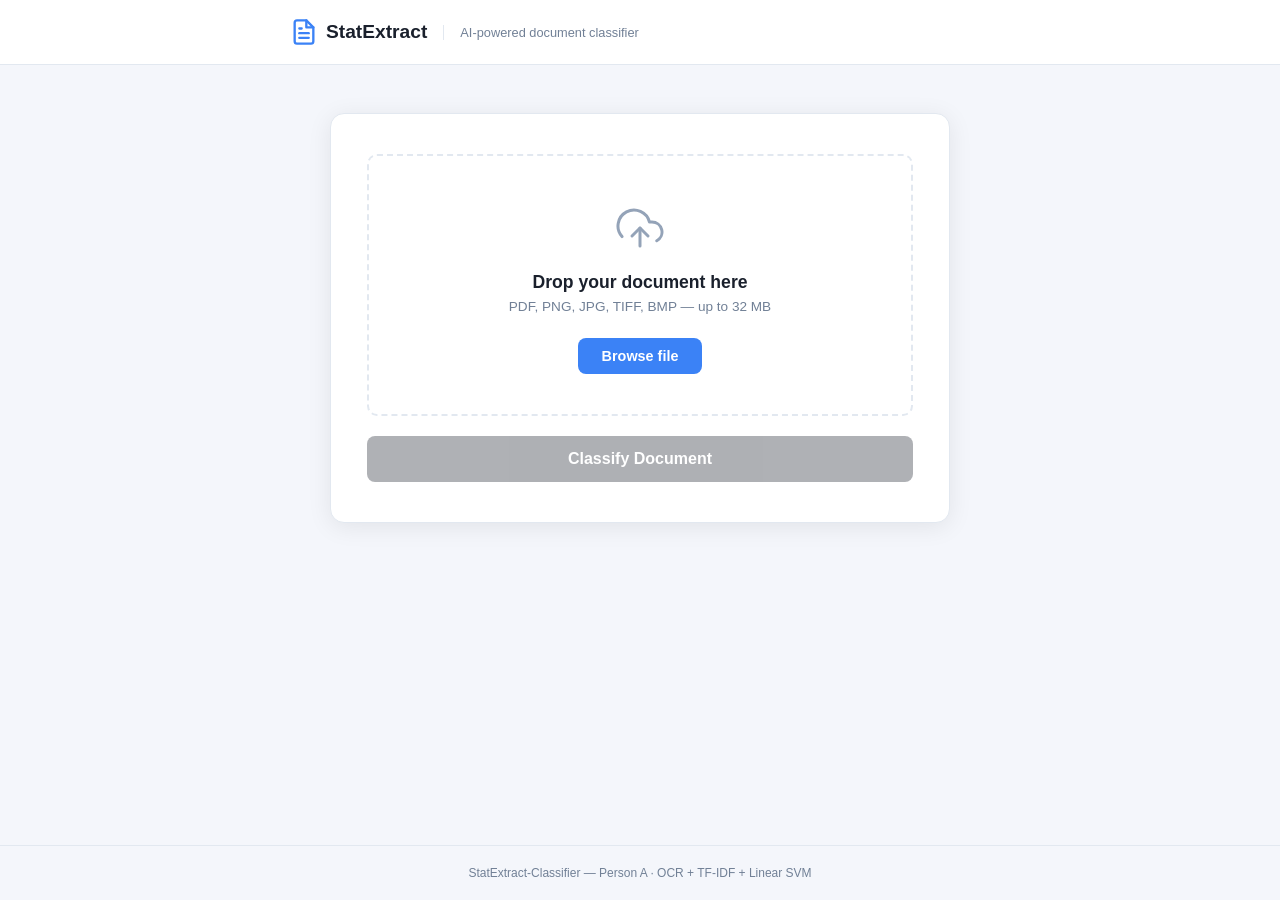
==== templates/index.html @ 22199641 "feat: add drag-and-drop frontend (HTML + CSS + JS) templates/index.html   single-page UI: drop zone" ====
<!DOCTYPE html>
<html lang="en">
<head>
  <meta charset="UTF-8" />
  <meta name="viewport" content="width=device-width, initial-scale=1.0" />
  <title>StatExtract — Document Classifier</title>
  <link rel="stylesheet" href="/static/css/style.css" />
</head>
<body>

  <header class="header">
    <div class="header-inner">
      <div class="logo">
        <svg width="28" height="28" viewBox="0 0 24 24" fill="none" stroke="currentColor" stroke-width="2" stroke-linecap="round" stroke-linejoin="round">
          <path d="M14 2H6a2 2 0 0 0-2 2v16a2 2 0 0 0 2 2h12a2 2 0 0 0 2-2V8z"/>
          <polyline points="14 2 14 8 20 8"/>
          <line x1="16" y1="13" x2="8" y2="13"/>
          <line x1="16" y1="17" x2="8" y2="17"/>
          <polyline points="10 9 9 9 8 9"/>
        </svg>
        <span>StatExtract</span>
      </div>
      <p class="header-sub">AI-powered document classifier</p>
    </div>
  </header>

  <main class="main">

    <!-- ── Drop zone ─────────────────────────────────────── -->
    <section class="card upload-card" id="uploadCard">
      <div class="drop-zone" id="dropZone">
        <div class="drop-icon">
          <svg width="48" height="48" viewBox="0 0 24 24" fill="none" stroke="currentColor" stroke-width="1.5" stroke-linecap="round" stroke-linejoin="round">
            <polyline points="16 16 12 12 8 16"/>
            <line x1="12" y1="12" x2="12" y2="21"/>
            <path d="M20.39 18.39A5 5 0 0 0 18 9h-1.26A8 8 0 1 0 3 16.3"/>
          </svg>
        </div>
        <p class="drop-title">Drop your document here</p>
        <p class="drop-sub">PDF, PNG, JPG, TIFF, BMP — up to 32 MB</p>
        <button class="btn-browse" id="browseBtn">Browse file</button>
        <input type="file" id="fileInput" accept=".pdf,.png,.jpg,.jpeg,.tiff,.tif,.bmp" hidden />
      </div>

      <div class="selected-file hidden" id="selectedFile">
        <svg width="18" height="18" viewBox="0 0 24 24" fill="none" stroke="currentColor" stroke-width="2">
          <path d="M14 2H6a2 2 0 0 0-2 2v16a2 2 0 0 0 2 2h12a2 2 0 0 0 2-2V8z"/>
          <polyline points="14 2 14 8 20 8"/>
        </svg>
        <span id="fileName">—</span>
        <button class="btn-clear" id="clearBtn" title="Remove">✕</button>
      </div>

      <button class="btn-classify" id="classifyBtn" disabled>
        Classify Document
      </button>
    </section>

    <!-- ── Loading state ─────────────────────────────────── -->
    <section class="card loading-card hidden" id="loadingCard">
      <div class="spinner"></div>
      <p class="loading-title">Analysing document…</p>
      <p class="loading-sub">OCR → TF-IDF → SVM</p>
    </section>

    <!-- ── Result card ───────────────────────────────────── -->
    <section class="card result-card hidden" id="resultCard">
      <div class="result-header">
        <span class="result-badge" id="resultBadge">INVOICE</span>
        <button class="btn-reset" id="resetBtn">Classify another</button>
      </div>

      <p class="result-summary" id="resultSummary">This is an INVOICE.</p>

      <div class="confidence-row">
        <span class="confidence-label">Confidence</span>
        <div class="confidence-bar-bg">
          <div class="confidence-bar-fill" id="confidenceBar"></div>
        </div>
        <span class="confidence-pct" id="confidencePct">—</span>
      </div>

      <div class="text-preview-block">
        <p class="text-preview-label">Extracted text preview</p>
        <pre class="text-preview" id="textPreview"></pre>
      </div>
    </section>

    <!-- ── Error card ────────────────────────────────────── -->
    <section class="card error-card hidden" id="errorCard">
      <div class="error-icon">
        <svg width="32" height="32" viewBox="0 0 24 24" fill="none" stroke="currentColor" stroke-width="2">
          <circle cx="12" cy="12" r="10"/>
          <line x1="12" y1="8" x2="12" y2="12"/>
          <line x1="12" y1="16" x2="12.01" y2="16"/>
        </svg>
      </div>
      <p class="error-message" id="errorMessage">Something went wrong.</p>
      <button class="btn-reset" id="errorResetBtn">Try again</button>
    </section>

  </main>

  <footer class="footer">
    StatExtract-Classifier &mdash; Person A &middot; OCR + TF-IDF + Linear SVM
  </footer>

  <script src="/static/js/app.js"></script>
</body>
</html>
---- static/css/style.css ----
/* ── Reset & base ─────────────────────────────────────────────────────── */
*, *::before, *::after { box-sizing: border-box; margin: 0; padding: 0; }

:root {
  --bg:           #f4f6fb;
  --surface:      #ffffff;
  --border:       #e2e8f0;
  --text-primary: #1a202c;
  --text-muted:   #718096;

  /* Category colours */
  --invoice:  #3b82f6;   /* blue   */
  --email:    #10b981;   /* green  */
  --contract: #8b5cf6;   /* purple */
  --report:   #f59e0b;   /* amber  */
  --unknown:  #64748b;   /* slate  */

  --radius: 14px;
  --shadow: 0 4px 24px rgba(0,0,0,.08);
}

body {
  font-family: -apple-system, BlinkMacSystemFont, "Segoe UI", Roboto, sans-serif;
  background: var(--bg);
  color: var(--text-primary);
  min-height: 100vh;
  display: flex;
  flex-direction: column;
}

/* ── Header ──────────────────────────────────────────────────────────────── */
.header {
  background: var(--surface);
  border-bottom: 1px solid var(--border);
  padding: 0 24px;
}
.header-inner {
  max-width: 700px;
  margin: 0 auto;
  padding: 18px 0;
  display: flex;
  align-items: center;
  gap: 16px;
}
.logo {
  display: flex;
  align-items: center;
  gap: 8px;
  font-size: 1.2rem;
  font-weight: 700;
  color: var(--text-primary);
}
.logo svg { color: #3b82f6; }
.header-sub {
  font-size: .8rem;
  color: var(--text-muted);
  border-left: 1px solid var(--border);
  padding-left: 16px;
}

/* ── Main layout ─────────────────────────────────────────────────────────── */
.main {
  flex: 1;
  display: flex;
  flex-direction: column;
  align-items: center;
  padding: 48px 16px;
  gap: 24px;
}

/* ── Generic card ────────────────────────────────────────────────────────── */
.card {
  background: var(--surface);
  border: 1px solid var(--border);
  border-radius: var(--radius);
  box-shadow: var(--shadow);
  padding: 40px 36px;
  width: 100%;
  max-width: 620px;
}
.hidden { display: none !important; }

/* ── Drop zone ───────────────────────────────────────────────────────────── */
.drop-zone {
  border: 2px dashed var(--border);
  border-radius: 10px;
  padding: 48px 24px 40px;
  text-align: center;
  cursor: pointer;
  transition: border-color .2s, background .2s;
}
.drop-zone:hover,
.drop-zone.drag-over {
  border-color: #3b82f6;
  background: #eff6ff;
}
.drop-icon { margin-bottom: 16px; color: #94a3b8; }
.drop-title { font-size: 1.1rem; font-weight: 600; margin-bottom: 6px; }
.drop-sub   { font-size: .85rem; color: var(--text-muted); margin-bottom: 24px; }

/* Browse button */
.btn-browse {
  background: #3b82f6;
  color: #fff;
  border: none;
  border-radius: 8px;
  padding: 10px 24px;
  font-size: .9rem;
  font-weight: 600;
  cursor: pointer;
  transition: background .15s;
}
.btn-browse:hover { background: #2563eb; }

/* Selected file pill */
.selected-file {
  display: flex;
  align-items: center;
  gap: 8px;
  margin-top: 16px;
  padding: 10px 14px;
  background: #f0f9ff;
  border: 1px solid #bae6fd;
  border-radius: 8px;
  font-size: .875rem;
  color: #0369a1;
}
.selected-file svg { flex-shrink: 0; }
.selected-file span { flex: 1; overflow: hidden; text-overflow: ellipsis; white-space: nowrap; }
.btn-clear {
  background: none;
  border: none;
  color: #94a3b8;
  cursor: pointer;
  font-size: .9rem;
  padding: 2px 4px;
  border-radius: 4px;
  transition: color .15s;
}
.btn-clear:hover { color: #ef4444; }

/* Classify button */
.btn-classify {
  display: block;
  width: 100%;
  margin-top: 20px;
  padding: 14px;
  background: #1a202c;
  color: #fff;
  font-size: 1rem;
  font-weight: 600;
  border: none;
  border-radius: 8px;
  cursor: pointer;
  transition: background .15s, opacity .15s;
}
.btn-classify:disabled { opacity: .35; cursor: not-allowed; }
.btn-classify:not(:disabled):hover { background: #2d3748; }

/* ── Loading card ────────────────────────────────────────────────────────── */
.loading-card {
  display: flex;
  flex-direction: column;
  align-items: center;
  gap: 16px;
  padding: 60px 36px;
}
.spinner {
  width: 44px; height: 44px;
  border: 4px solid #e2e8f0;
  border-top-color: #3b82f6;
  border-radius: 50%;
  animation: spin .7s linear infinite;
}
@keyframes spin { to { transform: rotate(360deg); } }
.loading-title { font-size: 1.05rem; font-weight: 600; }
.loading-sub   { font-size: .85rem; color: var(--text-muted); }

/* ── Result card ─────────────────────────────────────────────────────────── */
.result-header {
  display: flex;
  align-items: center;
  justify-content: space-between;
  margin-bottom: 12px;
}
.result-badge {
  display: inline-block;
  padding: 6px 18px;
  border-radius: 999px;
  font-size: .85rem;
  font-weight: 700;
  letter-spacing: .06em;
  color: #fff;
  background: var(--unknown);
}
.result-badge[data-label="INVOICE"]  { background: var(--invoice);  }
.result-badge[data-label="EMAIL"]    { background: var(--email);    }
.result-badge[data-label="CONTRACT"] { background: var(--contract); }
.result-badge[data-label="REPORT"]   { background: var(--report);   }

.result-summary {
  font-size: 1.3rem;
  font-weight: 700;
  margin-bottom: 28px;
  color: var(--text-primary);
}

/* Confidence bar */
.confidence-row {
  display: flex;
  align-items: center;
  gap: 12px;
  margin-bottom: 28px;
}
.confidence-label { font-size: .8rem; color: var(--text-muted); white-space: nowrap; }
.confidence-bar-bg {
  flex: 1;
  height: 8px;
  background: #e2e8f0;
  border-radius: 999px;
  overflow: hidden;
}
.confidence-bar-fill {
  height: 100%;
  background: #3b82f6;
  border-radius: 999px;
  transition: width .6s ease;
  width: 0;
}
.confidence-pct { font-size: .9rem; font-weight: 700; min-width: 44px; text-align: right; }

/* Text preview */
.text-preview-block {
  background: #f8fafc;
  border: 1px solid var(--border);
  border-radius: 8px;
  padding: 16px;
}
.text-preview-label {
  font-size: .75rem;
  font-weight: 600;
  color: var(--text-muted);
  text-transform: uppercase;
  letter-spacing: .05em;
  margin-bottom: 10px;
}
.text-preview {
  font-family: "Courier New", Courier, monospace;
  font-size: .78rem;
  line-height: 1.6;
  color: #4a5568;
  white-space: pre-wrap;
  word-break: break-word;
  max-height: 200px;
  overflow-y: auto;
}

/* Reset button */
.btn-reset {
  background: none;
  border: 1px solid var(--border);
  border-radius: 8px;
  padding: 7px 16px;
  font-size: .825rem;
  font-weight: 500;
  cursor: pointer;
  color: var(--text-muted);
  transition: border-color .15s, color .15s;
}
.btn-reset:hover { border-color: #3b82f6; color: #3b82f6; }

/* ── Error card ──────────────────────────────────────────────────────────── */
.error-card {
  display: flex;
  flex-direction: column;
  align-items: center;
  gap: 14px;
  text-align: center;
}
.error-icon  { color: #ef4444; }
.error-message { font-size: .95rem; color: #4a5568; max-width: 420px; }

/* ── Footer ──────────────────────────────────────────────────────────────── */
.footer {
  text-align: center;
  padding: 20px;
  font-size: .75rem;
  color: var(--text-muted);
  border-top: 1px solid var(--border);
}
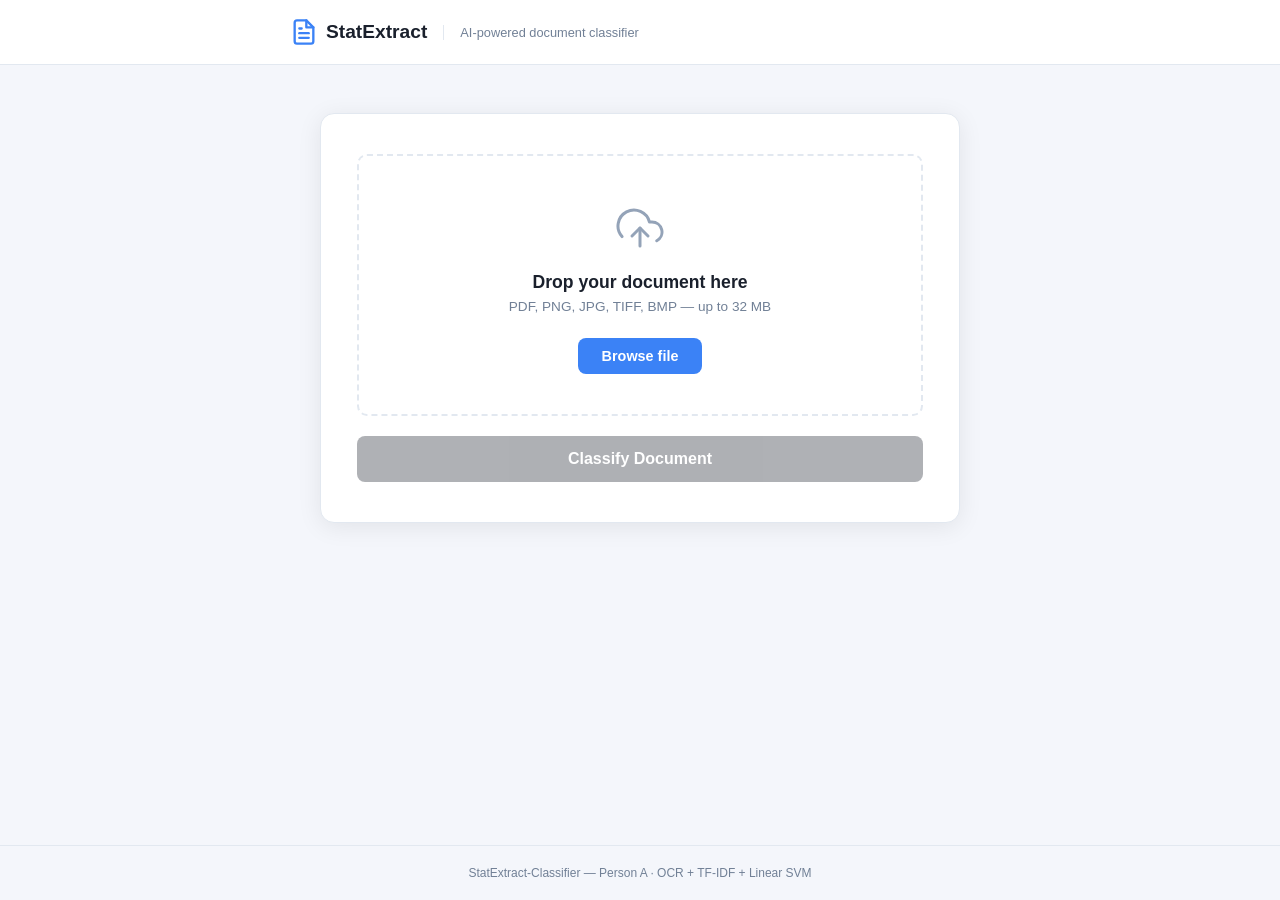
==== commit dacf5b24: "feat: full accuracy and transparency upgrade across all layers src/ocr_engine.py - Tracks last_engin" ====
--- a/templates/index.html
+++ b/templates/index.html
@@ -26,7 +26,7 @@
 
   <main class="main">
 
-    <!-- ── Drop zone ─────────────────────────────────────── -->
+    <!-- ── Upload card ─────────────────────────────────── -->
     <section class="card upload-card" id="uploadCard">
       <div class="drop-zone" id="dropZone">
         <div class="drop-icon">
@@ -51,20 +51,30 @@
         <button class="btn-clear" id="clearBtn" title="Remove">✕</button>
       </div>
 
-      <button class="btn-classify" id="classifyBtn" disabled>
-        Classify Document
-      </button>
+      <button class="btn-classify" id="classifyBtn" disabled>Classify Document</button>
     </section>
 
-    <!-- ── Loading state ─────────────────────────────────── -->
+    <!-- ── Loading card ────────────────────────────────── -->
     <section class="card loading-card hidden" id="loadingCard">
       <div class="spinner"></div>
       <p class="loading-title">Analysing document…</p>
-      <p class="loading-sub">OCR → TF-IDF → SVM</p>
+      <p class="loading-sub" id="loadingStage">OCR → TF-IDF → SVM</p>
     </section>
 
-    <!-- ── Result card ───────────────────────────────────── -->
+    <!-- ── Result card ─────────────────────────────────── -->
     <section class="card result-card hidden" id="resultCard">
+
+      <!-- Low-quality / uncertain warning -->
+      <div class="warning-banner hidden" id="warningBanner">
+        <svg width="16" height="16" viewBox="0 0 24 24" fill="none" stroke="currentColor" stroke-width="2">
+          <path d="M10.29 3.86L1.82 18a2 2 0 0 0 1.71 3h16.94a2 2 0 0 0 1.71-3L13.71 3.86a2 2 0 0 0-3.42 0z"/>
+          <line x1="12" y1="9" x2="12" y2="13"/>
+          <line x1="12" y1="17" x2="12.01" y2="17"/>
+        </svg>
+        <span id="warningMsg">Low text quality — result may be unreliable.</span>
+      </div>
+
+      <!-- Header row: badge + reset -->
       <div class="result-header">
         <span class="result-badge" id="resultBadge">INVOICE</span>
         <button class="btn-reset" id="resetBtn">Classify another</button>
@@ -72,6 +82,7 @@
 
       <p class="result-summary" id="resultSummary">This is an INVOICE.</p>
 
+      <!-- Primary confidence bar -->
       <div class="confidence-row">
         <span class="confidence-label">Confidence</span>
         <div class="confidence-bar-bg">
@@ -80,13 +91,37 @@
         <span class="confidence-pct" id="confidencePct">—</span>
       </div>
 
+      <!-- All 4 class scores -->
+      <div class="all-scores-block">
+        <p class="all-scores-title">All class probabilities</p>
+        <div id="allScores"></div>
+      </div>
+
+      <!-- Diagnostics row: OCR engine · words extracted · processing time -->
+      <div class="diagnostics-row">
+        <span class="diag-chip" id="chipEngine">
+          <svg width="12" height="12" viewBox="0 0 24 24" fill="none" stroke="currentColor" stroke-width="2.5"><circle cx="11" cy="11" r="8"/><line x1="21" y1="21" x2="16.65" y2="16.65"/></svg>
+          OCR: —
+        </span>
+        <span class="diag-chip" id="chipWords">
+          <svg width="12" height="12" viewBox="0 0 24 24" fill="none" stroke="currentColor" stroke-width="2.5"><path d="M14 2H6a2 2 0 0 0-2 2v16h16V8z"/><polyline points="14 2 14 8 20 8"/></svg>
+          — words
+        </span>
+        <span class="diag-chip" id="chipTime">
+          <svg width="12" height="12" viewBox="0 0 24 24" fill="none" stroke="currentColor" stroke-width="2.5"><circle cx="12" cy="12" r="10"/><polyline points="12 6 12 12 16 14"/></svg>
+          — ms
+        </span>
+      </div>
+
+      <!-- Extracted text preview -->
       <div class="text-preview-block">
         <p class="text-preview-label">Extracted text preview</p>
         <pre class="text-preview" id="textPreview"></pre>
       </div>
+
     </section>
 
-    <!-- ── Error card ────────────────────────────────────── -->
+    <!-- ── Error card ──────────────────────────────────── -->
     <section class="card error-card hidden" id="errorCard">
       <div class="error-icon">
         <svg width="32" height="32" viewBox="0 0 24 24" fill="none" stroke="currentColor" stroke-width="2">
--- a/static/css/style.css
+++ b/static/css/style.css
@@ -8,12 +8,17 @@
   --text-primary: #1a202c;
   --text-muted:   #718096;
 
-  /* Category colours */
-  --invoice:  #3b82f6;   /* blue   */
-  --email:    #10b981;   /* green  */
-  --contract: #8b5cf6;   /* purple */
-  --report:   #f59e0b;   /* amber  */
-  --unknown:  #64748b;   /* slate  */
+  /* Category badge colours */
+  --invoice:       #3b82f6;   /* blue   */
+  --email:         #10b981;   /* green  */
+  --questionnaire: #8b5cf6;   /* purple */
+  --resume:        #f59e0b;   /* amber  */
+  --unknown:       #64748b;   /* slate  */
+
+  /* Confidence level colours */
+  --conf-high:   #10b981;   /* ≥ 70%  green  */
+  --conf-mid:    #f59e0b;   /* 45-69% amber  */
+  --conf-low:    #ef4444;   /* < 45%  red    */
 
   --radius: 14px;
   --shadow: 0 4px 24px rgba(0,0,0,.08);
@@ -29,262 +34,164 @@
 }
 
 /* ── Header ──────────────────────────────────────────────────────────────── */
-.header {
-  background: var(--surface);
-  border-bottom: 1px solid var(--border);
-  padding: 0 24px;
+.header { background: var(--surface); border-bottom: 1px solid var(--border); padding: 0 24px; }
+.header-inner {
+  max-width: 700px; margin: 0 auto; padding: 18px 0;
+  display: flex; align-items: center; gap: 16px;
 }
-.header-inner {
-  max-width: 700px;
-  margin: 0 auto;
-  padding: 18px 0;
-  display: flex;
-  align-items: center;
-  gap: 16px;
-}
-.logo {
-  display: flex;
-  align-items: center;
-  gap: 8px;
-  font-size: 1.2rem;
-  font-weight: 700;
-  color: var(--text-primary);
-}
+.logo { display: flex; align-items: center; gap: 8px; font-size: 1.2rem; font-weight: 700; }
 .logo svg { color: #3b82f6; }
-.header-sub {
-  font-size: .8rem;
-  color: var(--text-muted);
-  border-left: 1px solid var(--border);
-  padding-left: 16px;
-}
+.header-sub { font-size: .8rem; color: var(--text-muted); border-left: 1px solid var(--border); padding-left: 16px; }
 
 /* ── Main layout ─────────────────────────────────────────────────────────── */
-.main {
-  flex: 1;
-  display: flex;
-  flex-direction: column;
-  align-items: center;
-  padding: 48px 16px;
-  gap: 24px;
-}
+.main { flex: 1; display: flex; flex-direction: column; align-items: center; padding: 48px 16px; gap: 24px; }
 
 /* ── Generic card ────────────────────────────────────────────────────────── */
 .card {
-  background: var(--surface);
-  border: 1px solid var(--border);
-  border-radius: var(--radius);
-  box-shadow: var(--shadow);
-  padding: 40px 36px;
-  width: 100%;
-  max-width: 620px;
+  background: var(--surface); border: 1px solid var(--border);
+  border-radius: var(--radius); box-shadow: var(--shadow);
+  padding: 40px 36px; width: 100%; max-width: 640px;
 }
 .hidden { display: none !important; }
 
 /* ── Drop zone ───────────────────────────────────────────────────────────── */
 .drop-zone {
-  border: 2px dashed var(--border);
-  border-radius: 10px;
-  padding: 48px 24px 40px;
-  text-align: center;
-  cursor: pointer;
+  border: 2px dashed var(--border); border-radius: 10px;
+  padding: 48px 24px 40px; text-align: center; cursor: pointer;
   transition: border-color .2s, background .2s;
 }
-.drop-zone:hover,
-.drop-zone.drag-over {
-  border-color: #3b82f6;
-  background: #eff6ff;
-}
+.drop-zone:hover, .drop-zone.drag-over { border-color: #3b82f6; background: #eff6ff; }
 .drop-icon { margin-bottom: 16px; color: #94a3b8; }
 .drop-title { font-size: 1.1rem; font-weight: 600; margin-bottom: 6px; }
 .drop-sub   { font-size: .85rem; color: var(--text-muted); margin-bottom: 24px; }
 
-/* Browse button */
 .btn-browse {
-  background: #3b82f6;
-  color: #fff;
-  border: none;
-  border-radius: 8px;
-  padding: 10px 24px;
-  font-size: .9rem;
-  font-weight: 600;
-  cursor: pointer;
+  background: #3b82f6; color: #fff; border: none; border-radius: 8px;
+  padding: 10px 24px; font-size: .9rem; font-weight: 600; cursor: pointer;
   transition: background .15s;
 }
 .btn-browse:hover { background: #2563eb; }
 
-/* Selected file pill */
 .selected-file {
-  display: flex;
-  align-items: center;
-  gap: 8px;
-  margin-top: 16px;
-  padding: 10px 14px;
-  background: #f0f9ff;
-  border: 1px solid #bae6fd;
-  border-radius: 8px;
-  font-size: .875rem;
-  color: #0369a1;
+  display: flex; align-items: center; gap: 8px; margin-top: 16px;
+  padding: 10px 14px; background: #f0f9ff; border: 1px solid #bae6fd;
+  border-radius: 8px; font-size: .875rem; color: #0369a1;
 }
 .selected-file svg { flex-shrink: 0; }
 .selected-file span { flex: 1; overflow: hidden; text-overflow: ellipsis; white-space: nowrap; }
-.btn-clear {
-  background: none;
-  border: none;
-  color: #94a3b8;
-  cursor: pointer;
-  font-size: .9rem;
-  padding: 2px 4px;
-  border-radius: 4px;
-  transition: color .15s;
-}
+.btn-clear { background: none; border: none; color: #94a3b8; cursor: pointer; font-size: .9rem; padding: 2px 4px; border-radius: 4px; transition: color .15s; }
 .btn-clear:hover { color: #ef4444; }
 
-/* Classify button */
 .btn-classify {
-  display: block;
-  width: 100%;
-  margin-top: 20px;
-  padding: 14px;
-  background: #1a202c;
-  color: #fff;
-  font-size: 1rem;
-  font-weight: 600;
-  border: none;
-  border-radius: 8px;
-  cursor: pointer;
-  transition: background .15s, opacity .15s;
+  display: block; width: 100%; margin-top: 20px; padding: 14px;
+  background: #1a202c; color: #fff; font-size: 1rem; font-weight: 600;
+  border: none; border-radius: 8px; cursor: pointer; transition: background .15s, opacity .15s;
 }
 .btn-classify:disabled { opacity: .35; cursor: not-allowed; }
 .btn-classify:not(:disabled):hover { background: #2d3748; }
 
 /* ── Loading card ────────────────────────────────────────────────────────── */
-.loading-card {
-  display: flex;
-  flex-direction: column;
-  align-items: center;
-  gap: 16px;
-  padding: 60px 36px;
-}
+.loading-card { display: flex; flex-direction: column; align-items: center; gap: 16px; padding: 60px 36px; }
 .spinner {
-  width: 44px; height: 44px;
-  border: 4px solid #e2e8f0;
-  border-top-color: #3b82f6;
-  border-radius: 50%;
-  animation: spin .7s linear infinite;
+  width: 44px; height: 44px; border: 4px solid #e2e8f0;
+  border-top-color: #3b82f6; border-radius: 50%; animation: spin .7s linear infinite;
 }
 @keyframes spin { to { transform: rotate(360deg); } }
 .loading-title { font-size: 1.05rem; font-weight: 600; }
 .loading-sub   { font-size: .85rem; color: var(--text-muted); }
 
+/* ── Warning banner ──────────────────────────────────────────────────────── */
+.warning-banner {
+  display: flex; align-items: flex-start; gap: 10px;
+  background: #fffbeb; border: 1px solid #fcd34d; border-radius: 8px;
+  padding: 12px 14px; margin-bottom: 20px;
+  font-size: .85rem; color: #92400e; line-height: 1.5;
+}
+.warning-banner svg { flex-shrink: 0; margin-top: 1px; color: #d97706; }
+
 /* ── Result card ─────────────────────────────────────────────────────────── */
-.result-header {
-  display: flex;
-  align-items: center;
-  justify-content: space-between;
-  margin-bottom: 12px;
-}
+.result-header { display: flex; align-items: center; justify-content: space-between; margin-bottom: 12px; }
+
 .result-badge {
-  display: inline-block;
-  padding: 6px 18px;
-  border-radius: 999px;
-  font-size: .85rem;
-  font-weight: 700;
-  letter-spacing: .06em;
-  color: #fff;
+  display: inline-block; padding: 6px 18px; border-radius: 999px;
+  font-size: .85rem; font-weight: 700; letter-spacing: .06em; color: #fff;
   background: var(--unknown);
 }
-.result-badge[data-label="INVOICE"]  { background: var(--invoice);  }
-.result-badge[data-label="EMAIL"]    { background: var(--email);    }
-.result-badge[data-label="CONTRACT"] { background: var(--contract); }
-.result-badge[data-label="REPORT"]   { background: var(--report);   }
+.result-badge[data-label="INVOICE"]       { background: var(--invoice);       }
+.result-badge[data-label="EMAIL"]         { background: var(--email);         }
+.result-badge[data-label="QUESTIONNAIRE"] { background: var(--questionnaire); }
+.result-badge[data-label="RESUME"]        { background: var(--resume);        }
+/* Uncertain state: greyed out with a border */
+.result-badge.uncertain { background: #fff; color: #64748b; border: 2px solid #cbd5e0; }
 
-.result-summary {
-  font-size: 1.3rem;
-  font-weight: 700;
-  margin-bottom: 28px;
-  color: var(--text-primary);
-}
+.result-summary { font-size: 1.3rem; font-weight: 700; margin-bottom: 28px; }
 
-/* Confidence bar */
-.confidence-row {
-  display: flex;
-  align-items: center;
-  gap: 12px;
-  margin-bottom: 28px;
-}
+/* Primary confidence bar — colour changes with confidence level */
+.confidence-row { display: flex; align-items: center; gap: 12px; margin-bottom: 24px; }
 .confidence-label { font-size: .8rem; color: var(--text-muted); white-space: nowrap; }
-.confidence-bar-bg {
-  flex: 1;
-  height: 8px;
-  background: #e2e8f0;
-  border-radius: 999px;
-  overflow: hidden;
-}
+.confidence-bar-bg { flex: 1; height: 8px; background: #e2e8f0; border-radius: 999px; overflow: hidden; }
 .confidence-bar-fill {
-  height: 100%;
-  background: #3b82f6;
-  border-radius: 999px;
-  transition: width .6s ease;
-  width: 0;
+  height: 100%; border-radius: 999px; width: 0;
+  background: var(--conf-high);        /* default; overridden by JS */
+  transition: width .6s ease, background .4s ease;
 }
 .confidence-pct { font-size: .9rem; font-weight: 700; min-width: 44px; text-align: right; }
 
-/* Text preview */
-.text-preview-block {
-  background: #f8fafc;
-  border: 1px solid var(--border);
-  border-radius: 8px;
-  padding: 16px;
+/* ── All class scores ────────────────────────────────────────────────────── */
+.all-scores-block {
+  background: #f8fafc; border: 1px solid var(--border);
+  border-radius: 8px; padding: 16px; margin-bottom: 20px;
 }
+.all-scores-title {
+  font-size: .75rem; font-weight: 600; color: var(--text-muted);
+  text-transform: uppercase; letter-spacing: .05em; margin-bottom: 12px;
+}
+.score-row { display: flex; align-items: center; gap: 10px; margin-bottom: 8px; }
+.score-row:last-child { margin-bottom: 0; }
+.score-label { font-size: .8rem; font-weight: 500; width: 130px; flex-shrink: 0; }
+.score-bar-bg { flex: 1; height: 6px; background: #e2e8f0; border-radius: 999px; overflow: hidden; }
+.score-bar-fill { height: 100%; border-radius: 999px; background: #cbd5e0; transition: width .5s ease; }
+.score-bar-fill.top { background: #3b82f6; }
+.score-pct { font-size: .78rem; font-weight: 600; min-width: 38px; text-align: right; color: var(--text-muted); }
+.score-pct.top { color: var(--text-primary); }
+
+/* ── Diagnostics row ────────────────────────────────────────────────────── */
+.diagnostics-row { display: flex; flex-wrap: wrap; gap: 8px; margin-bottom: 20px; }
+.diag-chip {
+  display: inline-flex; align-items: center; gap: 5px;
+  background: #f1f5f9; border: 1px solid var(--border); border-radius: 999px;
+  padding: 5px 12px; font-size: .75rem; font-weight: 500; color: #475569;
+}
+.diag-chip svg { color: #94a3b8; }
+.diag-chip.engine-easyocr { background: #f0fdf4; border-color: #86efac; color: #166534; }
+.diag-chip.engine-easyocr svg { color: #22c55e; }
+.diag-chip.engine-tesseract { background: #eff6ff; border-color: #93c5fd; color: #1e40af; }
+.diag-chip.engine-tesseract svg { color: #3b82f6; }
+
+/* ── Extracted text preview ──────────────────────────────────────────────── */
+.text-preview-block { background: #f8fafc; border: 1px solid var(--border); border-radius: 8px; padding: 16px; }
 .text-preview-label {
-  font-size: .75rem;
-  font-weight: 600;
-  color: var(--text-muted);
-  text-transform: uppercase;
-  letter-spacing: .05em;
-  margin-bottom: 10px;
+  font-size: .75rem; font-weight: 600; color: var(--text-muted);
+  text-transform: uppercase; letter-spacing: .05em; margin-bottom: 10px;
 }
 .text-preview {
-  font-family: "Courier New", Courier, monospace;
-  font-size: .78rem;
-  line-height: 1.6;
-  color: #4a5568;
-  white-space: pre-wrap;
-  word-break: break-word;
-  max-height: 200px;
-  overflow-y: auto;
+  font-family: "Courier New", Courier, monospace; font-size: .78rem; line-height: 1.6;
+  color: #4a5568; white-space: pre-wrap; word-break: break-word;
+  max-height: 220px; overflow-y: auto;
 }
 
-/* Reset button */
+/* ── Shared reset button ─────────────────────────────────────────────────── */
 .btn-reset {
-  background: none;
-  border: 1px solid var(--border);
-  border-radius: 8px;
-  padding: 7px 16px;
-  font-size: .825rem;
-  font-weight: 500;
-  cursor: pointer;
-  color: var(--text-muted);
-  transition: border-color .15s, color .15s;
+  background: none; border: 1px solid var(--border); border-radius: 8px;
+  padding: 7px 16px; font-size: .825rem; font-weight: 500; cursor: pointer;
+  color: var(--text-muted); transition: border-color .15s, color .15s;
 }
 .btn-reset:hover { border-color: #3b82f6; color: #3b82f6; }
 
 /* ── Error card ──────────────────────────────────────────────────────────── */
-.error-card {
-  display: flex;
-  flex-direction: column;
-  align-items: center;
-  gap: 14px;
-  text-align: center;
-}
-.error-icon  { color: #ef4444; }
+.error-card { display: flex; flex-direction: column; align-items: center; gap: 14px; text-align: center; }
+.error-icon { color: #ef4444; }
 .error-message { font-size: .95rem; color: #4a5568; max-width: 420px; }
 
 /* ── Footer ──────────────────────────────────────────────────────────────── */
-.footer {
-  text-align: center;
-  padding: 20px;
-  font-size: .75rem;
-  color: var(--text-muted);
-  border-top: 1px solid var(--border);
-}
+.footer { text-align: center; padding: 20px; font-size: .75rem; color: var(--text-muted); border-top: 1px solid var(--border); }
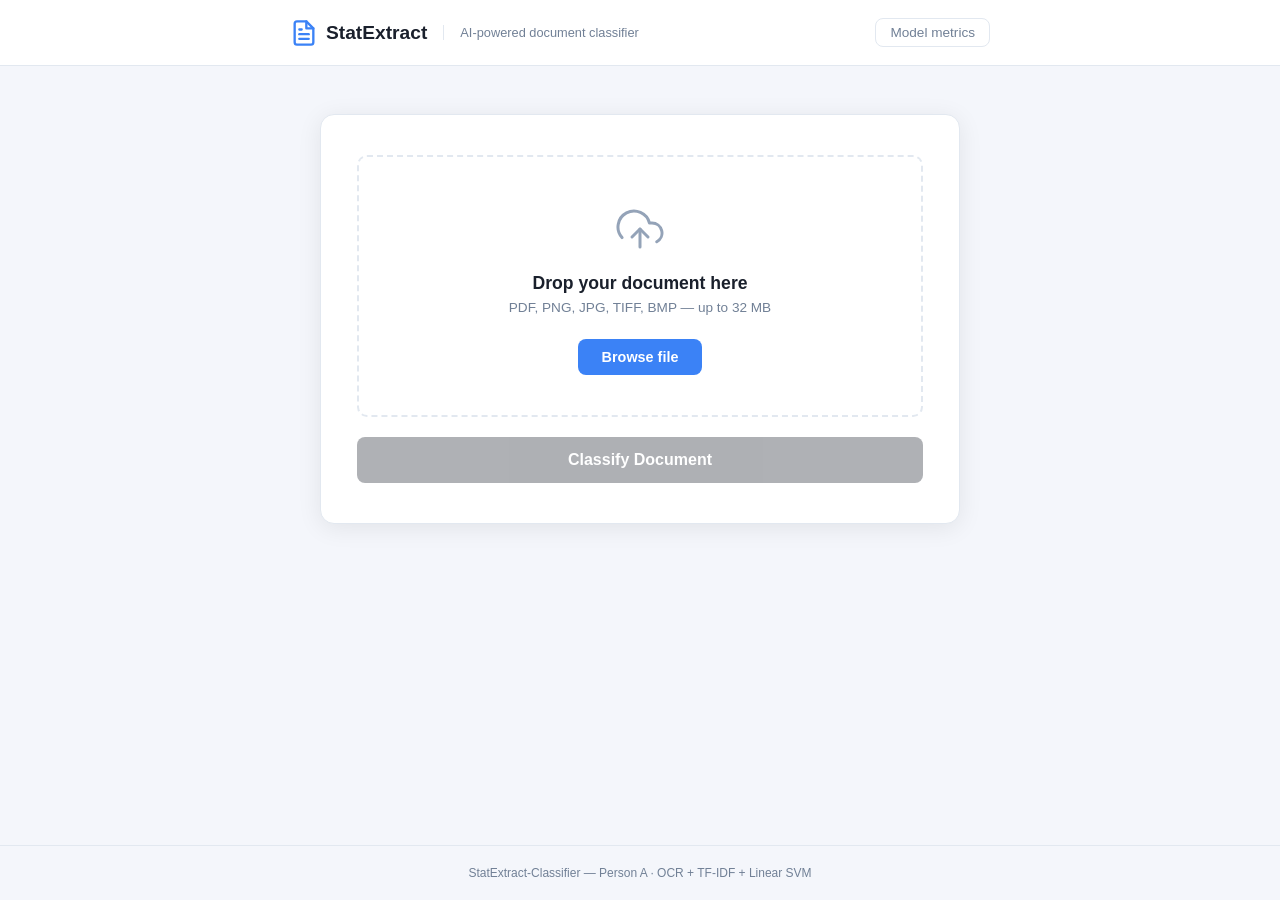
==== commit 199a8a4f: "feat: add /metrics page showing model training report in the UI - app.py: add GET /metrics route tha" ====
--- a/templates/index.html
+++ b/templates/index.html
@@ -21,6 +21,7 @@
         <span>StatExtract</span>
       </div>
       <p class="header-sub">AI-powered document classifier</p>
+      <a href="/metrics" class="nav-link" style="margin-left:auto;">Model metrics</a>
     </div>
   </header>
 
@@ -97,11 +98,15 @@
         <div id="allScores"></div>
       </div>
 
-      <!-- Diagnostics row: OCR engine · words extracted · processing time -->
+      <!-- Diagnostics row: OCR engine · language · words extracted · processing time -->
       <div class="diagnostics-row">
         <span class="diag-chip" id="chipEngine">
           <svg width="12" height="12" viewBox="0 0 24 24" fill="none" stroke="currentColor" stroke-width="2.5"><circle cx="11" cy="11" r="8"/><line x1="21" y1="21" x2="16.65" y2="16.65"/></svg>
           OCR: —
+        </span>
+        <span class="diag-chip" id="chipLang">
+          <svg width="12" height="12" viewBox="0 0 24 24" fill="none" stroke="currentColor" stroke-width="2.5"><circle cx="12" cy="12" r="10"/><line x1="2" y1="12" x2="22" y2="12"/><path d="M12 2a15.3 15.3 0 0 1 4 10 15.3 15.3 0 0 1-4 10 15.3 15.3 0 0 1-4-10 15.3 15.3 0 0 1 4-10z"/></svg>
+          Language: —
         </span>
         <span class="diag-chip" id="chipWords">
           <svg width="12" height="12" viewBox="0 0 24 24" fill="none" stroke="currentColor" stroke-width="2.5"><path d="M14 2H6a2 2 0 0 0-2 2v16h16V8z"/><polyline points="14 2 14 8 20 8"/></svg>
@@ -113,9 +118,40 @@
         </span>
       </div>
 
+      <!-- Invoice structured fields (invoice-only) -->
+      <div class="invoice-fields-block hidden" id="invoiceFieldsBlock">
+        <p class="invoice-fields-title">Invoice fields</p>
+        <div class="invoice-fields-grid">
+          <div class="invoice-field">
+            <div class="invoice-field-k">Invoice number</div>
+            <div class="invoice-field-v" id="invNumber">—</div>
+          </div>
+          <div class="invoice-field">
+            <div class="invoice-field-k">Invoice date</div>
+            <div class="invoice-field-v" id="invDate">—</div>
+          </div>
+          <div class="invoice-field">
+            <div class="invoice-field-k">Due date</div>
+            <div class="invoice-field-v" id="invDueDate">—</div>
+          </div>
+          <div class="invoice-field">
+            <div class="invoice-field-k">Issuer</div>
+            <div class="invoice-field-v" id="invIssuer">—</div>
+          </div>
+          <div class="invoice-field">
+            <div class="invoice-field-k">Recipient</div>
+            <div class="invoice-field-v" id="invRecipient">—</div>
+          </div>
+          <div class="invoice-field">
+            <div class="invoice-field-k">Total amount</div>
+            <div class="invoice-field-v" id="invTotal">—</div>
+          </div>
+        </div>
+      </div>
+
       <!-- Extracted text preview -->
       <div class="text-preview-block">
-        <p class="text-preview-label">Extracted text preview</p>
+        <p class="text-preview-label">Extracted text (full)</p>
         <pre class="text-preview" id="textPreview"></pre>
       </div>
 
--- a/static/css/style.css
+++ b/static/css/style.css
@@ -42,6 +42,13 @@
 .logo { display: flex; align-items: center; gap: 8px; font-size: 1.2rem; font-weight: 700; }
 .logo svg { color: #3b82f6; }
 .header-sub { font-size: .8rem; color: var(--text-muted); border-left: 1px solid var(--border); padding-left: 16px; }
+.nav-link {
+  font-size: .85rem; font-weight: 500; color: var(--text-muted);
+  text-decoration: none; border: 1px solid var(--border);
+  border-radius: 8px; padding: 6px 14px;
+  transition: border-color .15s, color .15s;
+}
+.nav-link:hover { border-color: #3b82f6; color: #3b82f6; }
 
 /* ── Main layout ─────────────────────────────────────────────────────────── */
 .main { flex: 1; display: flex; flex-direction: column; align-items: center; padding: 48px 16px; gap: 24px; }
@@ -108,6 +115,12 @@
   font-size: .85rem; color: #92400e; line-height: 1.5;
 }
 .warning-banner svg { flex-shrink: 0; margin-top: 1px; color: #d97706; }
+/* Red variant for non-English — results not to be trusted */
+.warning-banner--error {
+  background: #fef2f2; border-color: #fca5a5; color: #991b1b;
+  font-weight: 600;
+}
+.warning-banner--error svg { color: #ef4444; }
 
 /* ── Result card ─────────────────────────────────────────────────────────── */
 .result-header { display: flex; align-items: center; justify-content: space-between; margin-bottom: 12px; }
@@ -167,6 +180,11 @@
 .diag-chip.engine-easyocr svg { color: #22c55e; }
 .diag-chip.engine-tesseract { background: #eff6ff; border-color: #93c5fd; color: #1e40af; }
 .diag-chip.engine-tesseract svg { color: #3b82f6; }
+/* Language chip — orange tint for non-English, default for English */
+.diag-chip.lang-non-english { background: #fff7ed; border-color: #fdba74; color: #9a3412; }
+.diag-chip.lang-non-english svg { color: #f97316; }
+.diag-chip.lang-english { background: #f0fdf4; border-color: #86efac; color: #166534; }
+.diag-chip.lang-english svg { color: #22c55e; }
 
 /* ── Extracted text preview ──────────────────────────────────────────────── */
 .text-preview-block { background: #f8fafc; border: 1px solid var(--border); border-radius: 8px; padding: 16px; }
@@ -177,8 +195,29 @@
 .text-preview {
   font-family: "Courier New", Courier, monospace; font-size: .78rem; line-height: 1.6;
   color: #4a5568; white-space: pre-wrap; word-break: break-word;
-  max-height: 220px; overflow-y: auto;
-}
+  max-height: 480px; overflow-y: auto;
+}
+
+/* ── Invoice fields block ───────────────────────────────────────────────── */
+.invoice-fields-block {
+  background: #f8fafc; border: 1px solid var(--border);
+  border-radius: 8px; padding: 16px; margin-bottom: 20px;
+}
+.invoice-fields-title {
+  font-size: .75rem; font-weight: 600; color: var(--text-muted);
+  text-transform: uppercase; letter-spacing: .05em; margin-bottom: 12px;
+}
+.invoice-fields-grid {
+  display: grid;
+  grid-template-columns: 1fr 1fr;
+  gap: 10px 16px;
+}
+@media (max-width: 520px) {
+  .invoice-fields-grid { grid-template-columns: 1fr; }
+}
+.invoice-field { padding: 10px 12px; background: #fff; border: 1px solid var(--border); border-radius: 8px; }
+.invoice-field-k { font-size: .72rem; color: var(--text-muted); margin-bottom: 4px; text-transform: uppercase; letter-spacing: .04em; }
+.invoice-field-v { font-size: .92rem; font-weight: 600; color: var(--text-primary); word-break: break-word; }
 
 /* ── Shared reset button ─────────────────────────────────────────────────── */
 .btn-reset {
